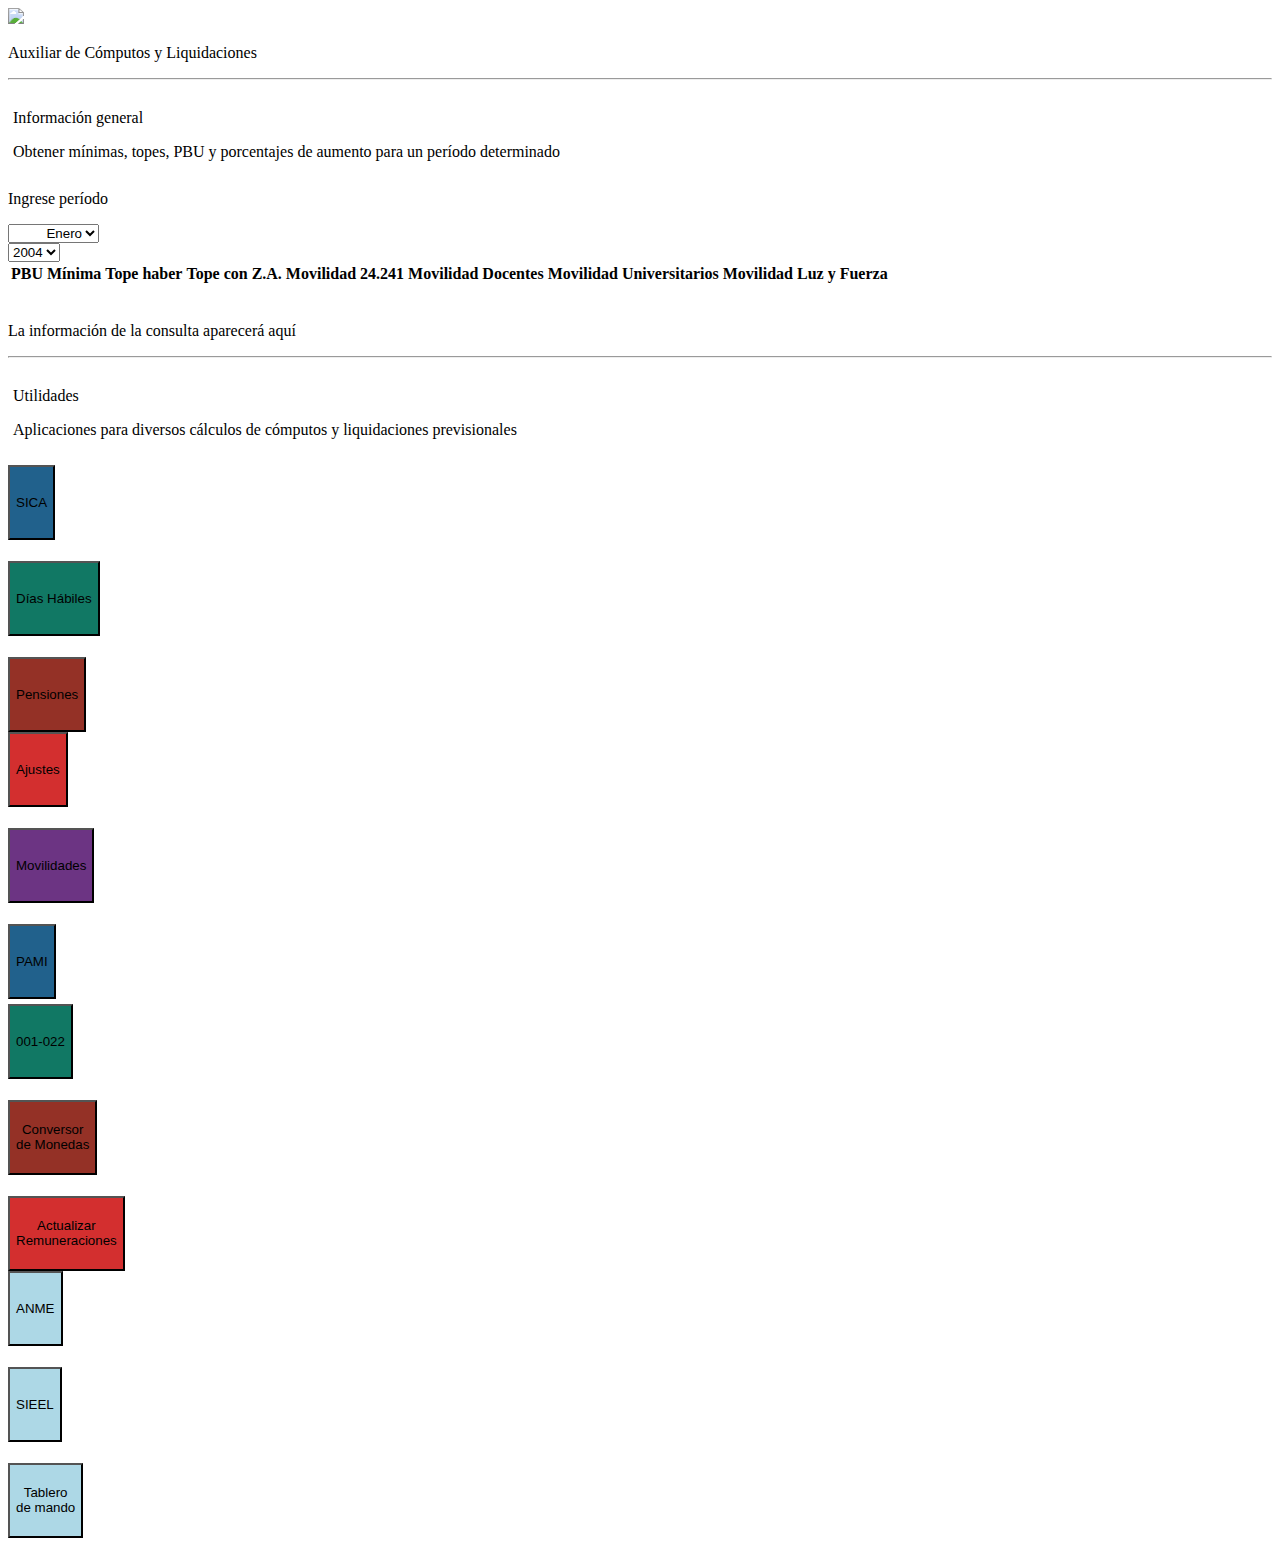
==== index.html @ 435f5616 "Rename Index.html to index.html" ====
<!DOCTYPE html>
<html lang="en">

<head>
    <meta charset="UTF-8">
    <meta name="viewport" content="width=device-width, initial-scale=1.0">
    <link href="./css/bulma.css" rel="stylesheet">
    <script src="./js/asis.js"></script>
    <title>Auxiliar de cómputos y liquidaciones</title>
</head>

<body>

  <section>
  <div class="level has-text-white has-background-link has-text-weight-semibold p-5 mb-3">
<img src="https://intranetanses.anses.gob.ar/img/logo-30anios.png">
    <p class="is-size-3 pl-4">
     Auxiliar de Cómputos y Liquidaciones
    </p>
   
  </div>
</section>

    <hr />
<div class="columns is-mobile is-centered">
	
	<div class="column is-10">
		<div class="box">
    <section id="Leyes">
        <div class="hero is-small is-primary" style="padding: 5px;">
            <p class="title">Información general</p>
	
            <p class="subtitle">Obtener mínimas, topes, PBU y porcentajes de aumento para un período determinado</p>
        </div>


<div class="columns" style="margin-top:1px">
  <div class="column is-one-fifth">
	  
		<p class="subtitle" style="margin-top: 7.5px">Ingrese período</p>
		
	</div>
  <div class="column is-one-fifth">
<div class="select is-12">

<select class="is-12" onchange="verInfoBasica(document.getElementById('mes').value,document.getElementById('año').value)" id="mes" style="text-align-last: right;">
		    <option value='01' id="mes">Enero</option>
                    <option value='02'>Febrero</option>
                    <option value='03'>Marzo</option>
                    <option value='04'>Abril</option>
                    <option value='05'>Mayo</option>
                    <option value='06'>Junio</option>
                    <option value='07'>Julio</option>
                    <option value='08'>Agosto</option>
                    <option value='09'>Septiembre</option>
                    <option value='10'>Octubre</option>
                    <option value='11'>Noviembre</option>
                    <option value='12'>Diciembre</option>


		 </select>
	</div>
</div>
  <div class="column is-one-fifth">

<div class="select">

<select class="is-12" onchange="verInfoBasica(document.getElementById('mes').value,document.getElementById('año').value)" id="año">
                    <option value='2004'>2004</option>
                    <option value='2005'>2005</option>
                    <option value='2006'>2006</option>
                    <option value='2007'>2007</option>
                    <option value='2008'>2008</option>
                    <option value='2009'>2009</option>
                    <option value='2010'>2010</option>
                    <option value='2011'>2011</option>
                    <option value='2012'>2012</option>
                    <option value='2013'>2013</option>
                    <option value='2014'>2014</option>
                    <option value='2015'>2015</option>
                    <option value='2016'>2016</option>
                    <option value='2017'>2017</option>
                    <option value='2018'>2018</option>
                    <option value='2019'>2019</option>
                    <option value='2020'>2020</option>
                    <option value='2021'>2021</option>
                    <option value='2022'>2022</option>

                </select>

	</div>

</div>

  



  </div>          
  <div class="columns is-mobile is-centered">
                        <div class="box is-8">
                            <table id="tablaSICA" class="table is-8 is-striped is-centered is-bordered">
                                
                                <tr>
                                    
                                    <th align="center">PBU</th>
                                    <th align="center" >Mínima</th>
                                    <th align="center" >Tope haber</th>
                                    <th align="center" >Tope con Z.A.</th>
				    <th align="center" >Movilidad 24.241</th>
				    <th align="center" >Movilidad Docentes</th>
				    <th align="center" >Movilidad Universitarios</th>
				    <th align="center" >Movilidad Luz y Fuerza</th>

                                </tr>
                                
                                <tr>
                                    
                                    <td align="center"><p id='pbu'></p></td>
                                    <td align="center" id="minima"><p id="minima"></p></td>
                                    <td align="center" id="tope"></td>
                                    <td align="center" id="topeZA"></td>
				    <td align="center" id="movLg"></td>
				    <td align="center" id="coefDocente"></td>
				    <td align="center" id="coefInv"></td>
				    <td align="center" id="coefLyF"></td>

                                </tr>


                                <TBody>

                                </TBody>
                             
                            </table>
<p id="nota">La información de la consulta aparecerá aquí</p>
                        </div>
                    </div>


</div> 


</div> 



</div> 
    </section>
    <hr />

<div class="columns is-mobile is-centered">
	
	<div class="column is-10">
		<div class="box">
    <section id="Leyes">
        <div class="hero is-small is-info" style="padding: 5px;">
            <p class="title">Utilidades</p>
	
            <p class="subtitle">Aplicaciones para diversos cálculos de cómputos y liquidaciones previsionales</p>
        </div>

     

<div class="columns is-mobile is-centered" style="margin-top:5px">
	
	<div class="column is-6">


<div class="columns is-centered is-mobile">
            <div class="column is-4">
               <button class="button is-link is-large is-fullwidth inputDisabled" onclick="location.href='//10.84.32.74/Compartir/Asist/SICA.html'" id="btn402" type="button" style="background-color:#21618C; height:75px" title="Calcula períodos de tiempo trabajados para determinar derecho">SICA</button>
            </div>
            <div class="column is-2">
                <button class="button is-success is-large inputDisabled" id="btnAlta" type="button" title="Alta de Cuil" disabled="" style="visibility: hidden;">Alta de
                    CUIL</button>
            </div>

            <div class="column is-4">
                <button class="button is-success is-large is-fullwidth inputDisabled" onclick="location.href='//10.84.32.74/Compartir/Asist/cuentadíash.html'" type="button" style="background-color:#117864; height:75px" title="Calcula días hábiles transcurridos entre dos fechas">Días Hábiles</button>
            </div>
<div class="column is-2">
                <button class="button is-success is-large inputDisabled" id="btnAlta" type="button" title="Alta de Cuil" disabled="" style="visibility: hidden;">Alta de
                    CUIL</button>
            </div>
            <div class="column is-4">
                <button class="button is-info is-large is-fullwidth inputDisabled" onclick="location.href='//10.84.32.74/Compartir/Asist/pensiones.html'" type="button" style="background-color:#943126; height:75px" title="Muestra porcentajes de Cómputo y Beneficio según la conformación de los copartícipes">Pensiones</button>
            </div>





      </div> 
		</div>
	
	</div> 


<!--</div>-->

<div class="columns is-mobile is-centered">
	
	<div class="column is-6">
<!--		<div class="box"> -->

<div class="columns is-centered is-mobile">
            <div class="column is-4">
                <button class="button is-info is-large is-fullwidth inputDisabled" onclick="location.href='//10.84.32.74/Compartir/Asist/Ajustes.html'" type="button" style="background-color:#D32F2F; height:75px" title="Realiza una progresión de dos valores con aumentos de LG hasta período solicitado, y la diferencia entre ambos valores.">
		Ajustes
		</button>
            </div>
            <div class="column is-2">
                <button class="button is-success is-large inputDisabled" id="btnAlta" type="button" title="Alta de Cuil" disabled="" style="visibility: hidden;">Alta de
                    CUIL</button>
            </div>
            <div class="column is-4">
                <button class="button is-danger is-large is-fullwidth inputDisabled" onclick="location.href='//10.84.32.74/Compartir/Asist/MovAsis.html'" style="background-color:#6C3483; height:75px" type="button" title="Cálculo de movilidades entre dos fechas de un importe total (no conceptos)">Movilidades</button>
            </div>

<div class="column is-2">
                <button class="button is-success is-large inputDisabled" id="btnAlta" type="button" title="Alta de Cuil" disabled="" style="visibility: hidden;">Alta de
                    CUIL</button>
            </div>
            <div class="column is-4">
                <button class="button is-success is-large is-fullwidth inputDisabled" onclick="location.href='//10.84.32.74/Compartir/Asist/pami.html'" type="button" style="background-color:#21618C; height:75px" title="Cálculo de obra social PAMI para un valor y período determinados">PAMI</button>
            </div>
        </div>
		</div>
	
	</div>


<div class="columns is-mobile is-centered" style="margin-top:5px">
	
	<div class="column is-6">


<div class="columns is-centered is-mobile">
            <div class="column is-4">
               <button class="button is-link is-large is-fullwidth inputDisabled" onclick="location.href='//10.84.32.74/Compartir/Asist/2020-2021.html'" id="btn402" type="button" title="Aplicación y distribución del concepto 001-022" style="background-color:#117864; height:75px">001-022</button>
            </div>
            <div class="column is-2">
                <button class="button is-success is-large inputDisabled" id="btnAlta" type="button" title="Alta de Cuil" disabled="" style="visibility: hidden;">Alta de
                    CUIL</button>
            </div>

            <div class="column is-4">
                <button class="button is-success is-large is-fullwidth inputDisabled" onclick="location.href='//10.84.32.74/Compartir/Asist/conversor_monedas.html'" type="button" style="background-color:#943126; height:75px" title="Calcula importes entre dos tipos de monedas">Conversor<br> de Monedas</button>
            </div>
<div class="column is-2">
                <button class="button is-success is-large inputDisabled" id="btnAlta" type="button" title="Alta de Cuil" disabled="" style="visibility: hidden;">Alta de
                    CUIL</button>
            </div>
            <div class="column is-4">
                <button class="button is-info is-large is-fullwidth inputDisabled" onclick="location.href='//10.84.32.74/Compartir/Asist/actualizar_remuneraciones.html'" type="button" style="background-color:#D32F2F; height:75px" title="Actualiza remuneraciones, según decreto 807/16">Actualizar<br> Remuneraciones</button>
            </div>





      </div> 
		</div>
	
	</div> 



<div class="columns is-mobile is-centered">
	
	<div class="column is-6">

<div class="columns is-centered is-mobile">
            <div class="column is-4">
                <button class="button is-large is-fullwidth inputDisabled" onclick="window.open('https://appintra.anses.gov.ar/aplicaciones/login.aspx?system=anmeweb')" id="btn402" type="button" title="Ir al ANME web" style="background-color:lightblue; height:75px">
		ANME
		</button>
            </div>
            <div class="column is-2">
                <button class="button is-success is-large inputDisabled" id="btnAlta" type="button" title="Alta de Cuil" disabled="" style="visibility: hidden;">Alta de
                    CUIL</button>
            </div>
            <div class="column is-4">
                <button class="button is-large is-fullwidth inputDisabled" onclick="window.open('https://appintra.anses.gov.ar/aplicaciones/login.aspx?system=sieel')" id="btn630" type="button" title="Abrir SIEEL" style="background-color:lightblue; height:75px">SIEEL</button>
            </div>

            <div class="column is-2">
                <button class="button is-success is-large inputDisabled" id="btnAlta" type="button" title="Alta de Cuil" disabled="" style="visibility: hidden;">Alta de
                    CUIL</button>
            </div>

        

 <div class="column is-4">
                <button class="button is-large is-fullwidth inputDisabled" onclick="window.open('https://appintra.anses.gov.ar/XDTableroMandoWebSite/Paginas/Home.aspx')" type="button" title="Abre el Tablero de mando" style="background-color:lightblue; height:75px">
		Tablero<br> de mando
		</button>
            </div>




	</div>










<!--


style="background-color:violet;


    <section id="402">
        <div class="col-12 header" style="padding: 5px; background-color:grey;">
            <h1>402 - Badaro puro, Cajas Transferidas y ley de Sentencias previas</h1>



        </div>

        <div class="col-12">
            <div class="col-2 row" style="padding: 5px;">
                <h4>Haber caus 12/2001</h4>
                <input id="hCausante" type="number">

            </div>

            <div class="col-2 row" style="padding: 5px">
                <h4>% de Cómputo</h4>
                <select class="col-8" id="porcBenef" style="text-align-last: right;">
                    <option value=1>100</option>
                    <option value=0.75>75</option>
                    <option value=0.70>70</option>

                </select>
            </div>
            <div class="col-2 row" style="padding: 5px">
                <h4>% del Beneficio</h4>
                <select class="col-8" id="porcBenef2" style="text-align-last: right;">
                    <option value=1>100</option>
                    <option value=0.7143>71,43</option>
                    <option value=0.5556>55,56</option>
                    <option value=0.50>50</option>
                    <option value=0.4546>45,46</option>
                    <option value=0.3848>38,48</option>
                    <option value=0.3571>35,71</option>
                    <option value=0.3335>33,35</option>
                    <option value=0.3333>33,33</option>
                    <option value=0.2944>29,44</option>
                    <option value=0.2857>28,57</option>
                    <option value=0.2778>27,78</option>
                    <option value=0.2629>26,29</option>
                    <option value=0.2570>25</option>
                    <option value=0.2384>23,84</option>
                    <option value=0.2273>22,73</option>
                    <option value=0.2272>22,22</option>
                    <option value=0.2170>21,7</option>
                    <option value=0.2000>20</option>
                    <option value=0.2070>20</option>
                    <option value=0.1974>19,24</option>
                    <option value=0.1818>18,18</option>
                    <option value=0.1678>16,68</option>
                    <option value=0.1677>16,67</option>
                    <option value=0.1578>15,38</option>
                    <option value=0.1472>14,72</option>
                    <option value=0.1479>14,29</option>
                    <option value=0.1373>13,33</option>
                    <option value=0.1315>13,15</option>
                    <option value=0.1250>12,5</option>
                    <option value=0.1172>11,92</option>
                    <option value=0.1176>11,76</option>
                    <option value=0.1111>11,11</option>
                    <option value=0.1085>10,85</option>
                    <option value=0.1053>10,53</option>
                    <option value=0.10>10</option>
                    <option value=0.952>9,52</option>
                    <option value=0.87>8,7</option>
                    <option value=0.8>8</option>

                </select>
            </div>
            <div class="col-3 row" style="padding: 5px">
                <div class="col-12 row" style="height: 5.25em">
                </div>
                <button id="badaroPuro" onclick="badaroPuro(document.getElementById('hCausante').value)">Ver resultado
                    al 08/2016</button>
            </div>
            <div class="col-2 row" style="padding: 5px;">
                <h4>Resultado al 08/2016</h4>
                <input class="info" id="res082016" type="number" readonly>

            </div>
        </div>

        <div class="col-12" style="padding: 5px;">
            <h1>Aplicar movilidad de Ley General al resultado, a una fecha determinada</h1>
            <h4 style="padding: 5px;">Seleccione el período para el cálculo</h4>
        </div>
        <div class="row col-12" style="padding: 5px;">
            <div class="col-3 row" style="padding: 5px;">
                <select class="col-6" name="mes" id="mes">
                    <option value='01'>Enero</option>
                    <option value='02'>Febrero</option>
                    <option value='03'>Marzo</option>
                    <option value='04'>Abril</option>
                    <option value='05'>Mayo</option>
                    <option value='06'>Junio</option>
                    <option value='07'>Julio</option>
                    <option value='08'>Agosto</option>
                    <option value='09'>Septiembre</option>
                    <option value='10'>Octubre</option>
                    <option value='11'>Noviembre</option>
                    <option value='12'>Diciembre</option>
                </select>
                <select name="año" class="col-6" id="año">
                    <option value='2004'>2004</option>
                    <option value='2005'>2005</option>
                    <option value='2006'>2006</option>
                    <option value='2007'>2007</option>
                    <option value='2008'>2008</option>
                    <option value='2009'>2009</option>
                    <option value='2010'>2010</option>
                    <option value='2011'>2011</option>
                    <option value='2012'>2012</option>
                    <option value='2013'>2013</option>
                    <option value='2014'>2014</option>
                    <option value='2015'>2015</option>
                    <option value='2016'>2016</option>
                    <option value='2017'>2017</option>
                    <option value='2018'>2018</option>
                    <option value='2019'>2019</option>
                    <option value='2020'>2020</option>
                    <option value='2021'>2021</option>
                    <option value='2022'>2022</option>

                </select>
            </div>
            <div class="col-4" style="padding:0px">
                <div class="col-12" style="height: 14px">
                </div>
                <button id="calcMov"
                    onclick="Calcular('08','2016',document.getElementById('mes').value,document.getElementById('año').value,document.getElementById('res082016').value)">Calcular</button>
            </div>
            <div class="col-12" style="padding: 5px;">
                <div class="col-4" style="padding: 5px;">
                    <h4 style="vertical-align: middle; margin: 5px;">Resultado</h4>
                    <input class="info" type="number" id="result" readonly>

                </div>


    </section>
    <hr>

    <section id="630">
        <div class="col-12 header" style="padding: 5px; background-color:grey">
            <h1>630 - PRPA sin remuneraciones</h1>

        </div>


        <div class="col-12">
            <div class="col-2 row" style="padding: 5px;">
                <h4>FAD (mm-aaaa)</h4>
                <select class="col-8" id="FAD" onchange="actualizarPrestación()">
                    <option value=199407>07-1994</option>
                    <option value=199408>08-1994</option>
                    <option value=199409>09-1994</option>
                    <option value=199410>10-1994</option>
                    <option value=199411>11-1994</option>
                    <option value=199412>12-1994</option>
                    <option value=199501>01-1995</option>
                    <option value=199502>02-1995</option>
                    <option value=199503>03-1995</option>
                    <option value=199504>04-1995</option>
                    <option value=199505>05-1995</option>
                    <option value=199506>06-1995</option>
                    <option value=199507>07-1995</option>
                    <option value=199508>08-1995</option>
                    <option value=199509>09-1995</option>
                    <option value=199510>10-1995</option>
                    <option value=199511>11-1995</option>
                    <option value=199512>12-1995</option>
                    <option value=199601>01-1996</option>
                    <option value=199602>02-1996</option>
                    <option value=199603>03-1996</option>
                    <option value=199604>04-1996</option>
                    <option value=199605>05-1996</option>
                    <option value=199606>06-1996</option>
                    <option value=199607>07-1996</option>
                    <option value=199608>08-1996</option>
                    <option value=199609>09-1996</option>
                    <option value=199610>10-1996</option>
                    <option value=199611>11-1996</option>
                    <option value=199612>12-1996</option>
                    <option value=199701>01-1997</option>
                    <option value=199702>02-1997</option>
                    <option value=199703>03-1997</option>
                    <option value=199704>04-1997</option>
                    <option value=199705>05-1997</option>
                    <option value=199706>06-1997</option>
                    <option value=199707>07-1997</option>
                    <option value=199708>08-1997</option>
                    <option value=199709>09-1997</option>
                    <option value=199710>10-1997</option>
                    <option value=199711>11-1997</option>
                    <option value=199712>12-1997</option>
                    <option value=199801>01-1998</option>
                    <option value=199802>02-1998</option>
                    <option value=199803>03-1998</option>
                    <option value=199804>04-1998</option>
                    <option value=199805>05-1998</option>
                    <option value=199806>06-1998</option>
                    <option value=199807>07-1998</option>
                    <option value=199808>08-1998</option>
                    <option value=199809>09-1998</option>
                    <option value=199810>10-1998</option>
                    <option value=199811>11-1998</option>
                    <option value=199812>12-1998</option>
                    <option value=199901>01-1999</option>
                    <option value=199902>02-1999</option>
                    <option value=199903>03-1999</option>
                    <option value=199904>04-1999</option>
                    <option value=199905>05-1999</option>
                    <option value=199906>06-1999</option>
                    <option value=199907>07-1999</option>
                    <option value=199908>08-1999</option>
                    <option value=199909>09-1999</option>
                    <option value=199910>10-1999</option>
                    <option value=199911>11-1999</option>
                    <option value=199912>12-1999</option>
                    <option value=200001>01-2000</option>
                    <option value=200002>02-2000</option>
                    <option value=200003>03-2000</option>
                    <option value=200004>04-2000</option>
                    <option value=200005>05-2000</option>
                    <option value=200006>06-2000</option>
                    <option value=200007>07-2000</option>
                    <option value=200008>08-2000</option>
                    <option value=200009>09-2000</option>
                    <option value=200010>10-2000</option>
                    <option value=200011>11-2000</option>
                    <option value=200012>12-2000</option>
                    <option value=200101>01-2001</option>
                    <option value=200102>02-2001</option>
                    <option value=200103>03-2001</option>
                    <option value=200104>04-2001</option>
                    <option value=200105>05-2001</option>
                    <option value=200106>06-2001</option>
                    <option value=200107>07-2001</option>
                    <option value=200108>08-2001</option>
                    <option value=200109>09-2001</option>
                    <option value=200110>10-2001</option>
                    <option value=200111>11-2001</option>
                    <option value=200112>12-2001</option>
                    <option value=200201>01-2002</option>
                    <option value=200202>02-2002</option>
                    <option value=200203>03-2002</option>
                    <option value=200204>04-2002</option>
                    <option value=200205>05-2002</option>
                    <option value=200206>06-2002</option>
                    <option value=200207>07-2002</option>
                    <option value=200208>08-2002</option>
                    <option value=200209>09-2002</option>
                    <option value=200210>10-2002</option>
                    <option value=200211>11-2002</option>
                    <option value=200212>12-2002</option>
                    <option value=200301>01-2003</option>
                    <option value=200302>02-2003</option>
                    <option value=200303>03-2003</option>
                    <option value=200304>04-2003</option>
                    <option value=200305>05-2003</option>
                    <option value=200306>06-2003</option>
                    <option value=200307>07-2003</option>
                    <option value=200308>08-2003</option>
                    <option value=200309>09-2003</option>
                    <option value=200310>10-2003</option>
                    <option value=200311>11-2003</option>
                    <option value=200312>12-2003</option>
                    <option value=200401>01-2004</option>
                    <option value=200402>02-2004</option>
                    <option value=200403>03-2004</option>
                    <option value=200404>04-2004</option>
                    <option value=200405>05-2004</option>
                    <option value=200406>06-2004</option>
                    <option value=200407>07-2004</option>
                    <option value=200408>08-2004</option>
                    <option value=200409>09-2004</option>
                    <option value=200410>10-2004</option>
                    <option value=200411>11-2004</option>
                    <option value=200412>12-2004</option>
                    <option value=200501>01-2005</option>
                    <option value=200502>02-2005</option>
                    <option value=200503>03-2005</option>
                    <option value=200504>04-2005</option>
                    <option value=200505>05-2005</option>
                    <option value=200506>06-2005</option>
                    <option value=200507>07-2005</option>
                    <option value=200508>08-2005</option>
                    <option value=200509>09-2005</option>
                    <option value=200510>10-2005</option>
                    <option value=200511>11-2005</option>
                    <option value=200512>12-2005</option>
                    <option value=200601>01-2006</option>
                    <option value=200602>02-2006</option>
                    <option value=200603>03-2006</option>
                    <option value=200604>04-2006</option>
                    <option value=200605>05-2006</option>
                    <option value=200606>06-2006</option>
                    <option value=200607>07-2006</option>
                    <option value=200608>08-2006</option>
                    <option value=200609>09-2006</option>
                    <option value=200610>10-2006</option>
                    <option value=200611>11-2006</option>
                    <option value=200612>12-2006</option>
                    <option value=200701>01-2007</option>
                    <option value=200702>02-2007</option>
                    <option value=200703>03-2007</option>
                    <option value=200704>04-2007</option>
                    <option value=200705>05-2007</option>
                    <option value=200706>06-2007</option>
                    <option value=200707>07-2007</option>
                    <option value=200708>08-2007</option>
                    <option value=200709>09-2007</option>
                    <option value=200710>10-2007</option>
                    <option value=200711>11-2007</option>
                    <option value=200712>12-2007</option>
                    <option value=200801>01-2008</option>
                    <option value=200802>02-2008</option>
                    <option value=200803>03-2008</option>
                    <option value=200804>04-2008</option>
                    <option value=200805>05-2008</option>
                    <option value=200806>06-2008</option>
                    <option value=200807>07-2008</option>
                    <option value=200808>08-2008</option>
                    <option value=200809>09-2008</option>
                    <option value=200810>10-2008</option>
                    <option value=200811>11-2008</option>
                    <option value=200812>12-2008</option>
                    <option value=200901>01-2009</option>
                    <option value=200902>02-2009</option>
                    <option value=200903>03-2009</option>
                    <option value=200904>04-2009</option>
                    <option value=200905>05-2009</option>
                    <option value=200906>06-2009</option>
                    <option value=200907>07-2009</option>
                    <option value=200908>08-2009</option>
                    <option value=200909>09-2009</option>
                    <option value=200910>10-2009</option>
                    <option value=200911>11-2009</option>
                    <option value=200912>12-2009</option>
                    <option value=201001>01-2010</option>
                    <option value=201002>02-2010</option>
                    <option value=201003>03-2010</option>
                    <option value=201004>04-2010</option>
                    <option value=201005>05-2010</option>
                    <option value=201006>06-2010</option>
                    <option value=201007>07-2010</option>
                    <option value=201008>08-2010</option>
                    <option value=201009>09-2010</option>
                    <option value=201010>10-2010</option>
                    <option value=201011>11-2010</option>
                    <option value=201012>12-2010</option>
                    <option value=201101>01-2011</option>
                    <option value=201102>02-2011</option>
                    <option value=201103>03-2011</option>
                    <option value=201104>04-2011</option>
                    <option value=201105>05-2011</option>
                    <option value=201106>06-2011</option>
                    <option value=201107>07-2011</option>
                    <option value=201108>08-2011</option>
                    <option value=201109>09-2011</option>
                    <option value=201110>10-2011</option>
                    <option value=201111>11-2011</option>
                    <option value=201112>12-2011</option>
                    <option value=201201>01-2012</option>
                    <option value=201202>02-2012</option>
                    <option value=201203>03-2012</option>
                    <option value=201204>04-2012</option>
                    <option value=201205>05-2012</option>
                    <option value=201206>06-2012</option>
                    <option value=201207>07-2012</option>
                    <option value=201208>08-2012</option>
                    <option value=201209>09-2012</option>
                    <option value=201210>10-2012</option>
                    <option value=201211>11-2012</option>
                    <option value=201212>12-2012</option>
                    <option value=201301>01-2013</option>
                    <option value=201302>02-2013</option>
                    <option value=201303>03-2013</option>
                    <option value=201304>04-2013</option>
                    <option value=201305>05-2013</option>
                    <option value=201306>06-2013</option>
                    <option value=201307>07-2013</option>
                    <option value=201308>08-2013</option>
                    <option value=201309>09-2013</option>
                    <option value=201310>10-2013</option>
                    <option value=201311>11-2013</option>
                    <option value=201312>12-2013</option>
                    <option value=201401>01-2014</option>
                    <option value=201402>02-2014</option>
                    <option value=201403>03-2014</option>
                    <option value=201404>04-2014</option>
                    <option value=201405>05-2014</option>
                    <option value=201406>06-2014</option>
                    <option value=201407>07-2014</option>
                    <option value=201408>08-2014</option>
                    <option value=201409>09-2014</option>
                    <option value=201410>10-2014</option>
                    <option value=201411>11-2014</option>
                    <option value=201412>12-2014</option>
                    <option value=201501>01-2015</option>
                    <option value=201502>02-2015</option>
                    <option value=201503>03-2015</option>
                    <option value=201504>04-2015</option>
                    <option value=201505>05-2015</option>
                    <option value=201506>06-2015</option>
                    <option value=201507>07-2015</option>
                    <option value=201508>08-2015</option>
                    <option value=201509>09-2015</option>
                    <option value=201510>10-2015</option>
                    <option value=201511>11-2015</option>
                    <option value=201512>12-2015</option>
                    <option value=201601>01-2016</option>
                    <option value=201602>02-2016</option>
                    <option value=201603>03-2016</option>
                    <option value=201604>04-2016</option>
                    <option value=201605>05-2016</option>
                    <option value=201606>06-2016</option>
                    <option value=201607>07-2016</option>
                    <option value=201608>08-2016</option>
                </select>

            </div>

            <div class="col-2 row" style="padding: 5px">
                <h4>% de Cómputo</h4>
                <select class="col-8" id="porcBenef3" style="text-align-last: right;">
                    <option value=1>100</option>
                    <option value=0.90>90</option>
                    <option value=0.70>70</option>

                </select>
            </div>
            <div class="col-2 row" style="padding: 5px">
                <h4>% del Beneficio</h4>
                <select class="col-8" id="porcBenef4" style="text-align-last: right;">
                    <option value=1>100</option>
                    <option value=0.7143>71,43</option>
                    <option value=0.5556>55,56</option>
                    <option value=0.50>50</option>
                    <option value=0.4546>45,46</option>
                    <option value=0.3848>38,48</option>
                    <option value=0.3571>35,71</option>
                    <option value=0.3335>33,35</option>
                    <option value=0.3333>33,33</option>
                    <option value=0.2944>29,44</option>
                    <option value=0.2857>28,57</option>
                    <option value=0.2778>27,78</option>
                    <option value=0.2629>26,29</option>
                    <option value=0.2570>25</option>
                    <option value=0.2384>23,84</option>
                    <option value=0.2273>22,73</option>
                    <option value=0.2272>22,22</option>
                    <option value=0.2170>21,7</option>
                    <option value=0.2000>20</option>
                    <option value=0.2070>20</option>
                    <option value=0.1974>19,24</option>
                    <option value=0.1818>18,18</option>
                    <option value=0.1678>16,68</option>
                    <option value=0.1677>16,67</option>
                    <option value=0.1578>15,38</option>
                    <option value=0.1472>14,72</option>
                    <option value=0.1479>14,29</option>
                    <option value=0.1373>13,33</option>
                    <option value=0.1315>13,15</option>
                    <option value=0.1250>12,5</option>
                    <option value=0.1172>11,92</option>
                    <option value=0.1176>11,76</option>
                    <option value=0.1111>11,11</option>
                    <option value=0.1085>10,85</option>
                    <option value=0.1053>10,53</option>
                    <option value=0.10>10</option>
                    <option value=0.952>9,52</option>
                    <option value=0.87>8,7</option>
                    <option value=0.8>8</option>

                </select>
            </div>
            <div class="col-2 row" style="padding: 5px">
                <h4>Prestación</h4>
                <select class="col-12" id="prestación" style="text-align-last: right;"
                    onchange="actualizarPrestación()">
                    <option value="Jubi">Jubilación/Pensión</option>
                    <option value="RTI">RTI</option>
                </select>
            </div>

            <div class="col-12" style="padding: 5px;">


                <hr>
                <div class="col-1 row" style="padding: 5px;">
                    <div class="col-12">
                        <h4>PBU</H4>
                        <input id="pbu" type="number">
                        <h4>PC</H4>
                        <input id="pc" type="number">
                        <h4>PAP</H4>
                        <input id="pap" type="number">
                    </div>
                </div>
                <div class="col-1 row" style="padding: 5px;">
                    <div class="col-12">
                        <h4>Coeficiente</H4>
                        <input class="info" id="coef" type="text" readonly>
                        <button id="nvaPCPAP" style="margin-top:30px;" onclick="nvoHaberFad()">Aplicar</button>
                    </div>
                </div>

                <div class="col-1 row" style="padding: 5px;">
                    <div class="col-12">
                        <h4>Nueva PBU</H4>
                        <input class="info" id="npbu" type="number" readonly>
                        <h4>Nueva PC</H4>
                        <input class="info" id="npc" type="number" readonly>
                        <h4>Nueva PAP</H4>
                        <input class="info" id="npap" type="number" readonly>
			
                    </div>
                </div>

                <div class="col-1 row" style="padding: 5px;">
                    <div class="col-12">
                        <h4>Nuevo Haber FAD</H4>
                        <input class="info" id="nHFad" type="number" readonly>

                    </div>
                </div>

                <div class="col-1 row" style="padding: 5px;">
                </div>
            </div>

            <hr>
            <div class="col-12" style="padding: 5px;">
<input type="checkbox" id="cbox1" value="Convertir" style="height:15px; width:15px">Convertir PAP de 0,85 a 1,5%</input>
                <hr>
                <div class="col-1 row" style="padding: 5px;">
                    <div class="col-12">
                        <h4>Nvo Haber 08/2016</H4>
                        <input class="info" id="r082016" type="number" readonly>

                    </div>

                    <div class="col-12">
                        <h4>Percibido 8/2016</H4>
                        <input id="perc082016" type="number">
                    </div>
                </div>
                <div class="col-3 row" style="padding: 5px;">
                    <div class="col-12">
                        <h4>Resultado a otra fecha</H4>
                        <select class="col-6" name="mes" id="Omes">
                            <option value='01'>Enero</option>
                            <option value='02'>Febrero</option>
                            <option value='03'>Marzo</option>
                            <option value='04'>Abril</option>
                            <option value='05'>Mayo</option>
                            <option value='06'>Junio</option>
                            <option value='07'>Julio</option>
                            <option value='08'>Agosto</option>
                            <option value='09'>Septiembre</option>
                            <option value='10'>Octubre</option>
                            <option value='11'>Noviembre</option>
                            <option value='12'>Diciembre</option>
                        </select>
                        <select name="año" class="col-6" id="Oaño">
                            <option value='2004'>2004</option>
                            <option value='2005'>2005</option>
                            <option value='2006'>2006</option>
                            <option value='2007'>2007</option>
                            <option value='2008'>2008</option>
                            <option value='2009'>2009</option>
                            <option value='2010'>2010</option>
                            <option value='2011'>2011</option>
                            <option value='2012'>2012</option>
                            <option value='2013'>2013</option>
                            <option value='2014'>2014</option>
                            <option value='2015'>2015</option>
                            <option value='2016'>2016</option>
                            <option value='2017'>2017</option>
                            <option value='2018'>2018</option>
                            <option value='2019'>2019</option>
                            <option value='2020'>2020</option>
                            <option value='2021'>2021</option>
                            <option value='2022'>2022</option>

                        </select>

                    </div>
                    <BUTton style="margin-left: 15px;" onclick="final630()">Calcular</BUTton>
			<div class="col-12">
			<Button onclick="liquidarTablaRH('08','2016', document.getElementById('Omes').value, document.getElementById('Oaño').value, document.getElementById('perc082016').value, document.getElementById('r082016').value)">Ver liquidación</Button>
			</div>
			<div class="col-12">
			<button onclick="document.location.reload()" class="btnBorrar">Borrar</button>
			</div>

                </div>
                <div class="col-1 row" style="padding: 5px;">
                    <div class="col-12">
                        <h4>Haber Recompuesto</command></H4>
                        <input class="info" id="rRH" type="number" readonly>

                    </div>

                    <div class="col-12">
                        <h4>Percibido sin RH</H4>
                        <input class="info" id="rSRH" type="number">
                    </div>
                </div>

            </div>
            </section>
<hr>
            <section id="tablaLiq">

            </section>
<!__--------------------------------------sección badaro __>
    <section id="badaro">
        <div class="col-12 header" style="padding: 5px; background-color:grey;">
            <h1>Sólo Badaro (proporcional o puro) + aumentos LG</h1>

        </div>
        <div class="col-12">
            <div class="col-2 row" style="padding: 5px;">
		<div class="col-12">
                        <h4>Importe</h4>
                        <input class="col-12" id="impB"></input>
		</div>
		</div>
		<div class="col-2 row" style="padding: 5px;">
		<div class="col-12">
                <h4>Fecha haber</h4>
                <select class="col-12" id="FADB">
                    <option value=199407>07-1994</option>
                    <option value=199408>08-1994</option>
                    <option value=199409>09-1994</option>
                    <option value=199410>10-1994</option>
                    <option value=199411>11-1994</option>
                    <option value=199412>12-1994</option>
                    <option value=199501>01-1995</option>
                    <option value=199502>02-1995</option>
                    <option value=199503>03-1995</option>
                    <option value=199504>04-1995</option>
                    <option value=199505>05-1995</option>
                    <option value=199506>06-1995</option>
                    <option value=199507>07-1995</option>
                    <option value=199508>08-1995</option>
                    <option value=199509>09-1995</option>
                    <option value=199510>10-1995</option>
                    <option value=199511>11-1995</option>
                    <option value=199512>12-1995</option>
                    <option value=199601>01-1996</option>
                    <option value=199602>02-1996</option>
                    <option value=199603>03-1996</option>
                    <option value=199604>04-1996</option>
                    <option value=199605>05-1996</option>
                    <option value=199606>06-1996</option>
                    <option value=199607>07-1996</option>
                    <option value=199608>08-1996</option>
                    <option value=199609>09-1996</option>
                    <option value=199610>10-1996</option>
                    <option value=199611>11-1996</option>
                    <option value=199612>12-1996</option>
                    <option value=199701>01-1997</option>
                    <option value=199702>02-1997</option>
                    <option value=199703>03-1997</option>
                    <option value=199704>04-1997</option>
                    <option value=199705>05-1997</option>
                    <option value=199706>06-1997</option>
                    <option value=199707>07-1997</option>
                    <option value=199708>08-1997</option>
                    <option value=199709>09-1997</option>
                    <option value=199710>10-1997</option>
                    <option value=199711>11-1997</option>
                    <option value=199712>12-1997</option>
                    <option value=199801>01-1998</option>
                    <option value=199802>02-1998</option>
                    <option value=199803>03-1998</option>
                    <option value=199804>04-1998</option>
                    <option value=199805>05-1998</option>
                    <option value=199806>06-1998</option>
                    <option value=199807>07-1998</option>
                    <option value=199808>08-1998</option>
                    <option value=199809>09-1998</option>
                    <option value=199810>10-1998</option>
                    <option value=199811>11-1998</option>
                    <option value=199812>12-1998</option>
                    <option value=199901>01-1999</option>
                    <option value=199902>02-1999</option>
                    <option value=199903>03-1999</option>
                    <option value=199904>04-1999</option>
                    <option value=199905>05-1999</option>
                    <option value=199906>06-1999</option>
                    <option value=199907>07-1999</option>
                    <option value=199908>08-1999</option>
                    <option value=199909>09-1999</option>
                    <option value=199910>10-1999</option>
                    <option value=199911>11-1999</option>
                    <option value=199912>12-1999</option>
                    <option value=200001>01-2000</option>
                    <option value=200002>02-2000</option>
                    <option value=200003>03-2000</option>
                    <option value=200004>04-2000</option>
                    <option value=200005>05-2000</option>
                    <option value=200006>06-2000</option>
                    <option value=200007>07-2000</option>
                    <option value=200008>08-2000</option>
                    <option value=200009>09-2000</option>
                    <option value=200010>10-2000</option>
                    <option value=200011>11-2000</option>
                    <option value=200012>12-2000</option>
                    <option value=200101>01-2001</option>
                    <option value=200102>02-2001</option>
                    <option value=200103>03-2001</option>
                    <option value=200104>04-2001</option>
                    <option value=200105>05-2001</option>
                    <option value=200106>06-2001</option>
                    <option value=200107>07-2001</option>
                    <option value=200108>08-2001</option>
                    <option value=200109>09-2001</option>
                    <option value=200110>10-2001</option>
                    <option value=200111>11-2001</option>
                    <option value=200112>12-2001</option>
                    <option value=200201>01-2002</option>
                    <option value=200202>02-2002</option>
                    <option value=200203>03-2002</option>
                    <option value=200204>04-2002</option>
                    <option value=200205>05-2002</option>
                    <option value=200206>06-2002</option>
                    <option value=200207>07-2002</option>
                    <option value=200208>08-2002</option>
                    <option value=200209>09-2002</option>
                    <option value=200210>10-2002</option>
                    <option value=200211>11-2002</option>
                    <option value=200212>12-2002</option>
                    <option value=200301>01-2003</option>
                    <option value=200302>02-2003</option>
                    <option value=200303>03-2003</option>
                    <option value=200304>04-2003</option>
                    <option value=200305>05-2003</option>
                    <option value=200306>06-2003</option>
                    <option value=200307>07-2003</option>
                    <option value=200308>08-2003</option>
                    <option value=200309>09-2003</option>
                    <option value=200310>10-2003</option>
                    <option value=200311>11-2003</option>
                    <option value=200312>12-2003</option>
                    <option value=200401>01-2004</option>
                    <option value=200402>02-2004</option>
                    <option value=200403>03-2004</option>
                    <option value=200404>04-2004</option>
                    <option value=200405>05-2004</option>
                    <option value=200406>06-2004</option>
                    <option value=200407>07-2004</option>
                    <option value=200408>08-2004</option>
                    <option value=200409>09-2004</option>
                    <option value=200410>10-2004</option>
                    <option value=200411>11-2004</option>
                    <option value=200412>12-2004</option>
                    <option value=200501>01-2005</option>
                    <option value=200502>02-2005</option>
                    <option value=200503>03-2005</option>
                    <option value=200504>04-2005</option>
                    <option value=200505>05-2005</option>
                    <option value=200506>06-2005</option>
                    <option value=200507>07-2005</option>
                    <option value=200508>08-2005</option>
                    <option value=200509>09-2005</option>
                    <option value=200510>10-2005</option>
                    <option value=200511>11-2005</option>
                    <option value=200512>12-2005</option>
                    <option value=200601>01-2006</option>
                    <option value=200602>02-2006</option>
                    <option value=200603>03-2006</option>
                    <option value=200604>04-2006</option>
                    <option value=200605>05-2006</option>
                    <option value=200606>06-2006</option>
                    <option value=200607>07-2006</option>
                    <option value=200608>08-2006</option>
                    <option value=200609>09-2006</option>
                    <option value=200610>10-2006</option>
                    <option value=200611>11-2006</option>
                    <option value=200612>12-2006</option>
                    <option value=200701>01-2007</option>
                    <option value=200702>02-2007</option>
                    <option value=200703>03-2007</option>
                    <option value=200704>04-2007</option>
                    <option value=200705>05-2007</option>
                    <option value=200706>06-2007</option>
                    <option value=200707>07-2007</option>
                    <option value=200708>08-2007</option>
                    <option value=200709>09-2007</option>
                    <option value=200710>10-2007</option>
                    <option value=200711>11-2007</option>
                    <option value=200712>12-2007</option>
                    <option value=200801>01-2008</option>
                    <option value=200802>02-2008</option>
                    <option value=200803>03-2008</option>
                    <option value=200804>04-2008</option>
                    <option value=200805>05-2008</option>
                    <option value=200806>06-2008</option>
                    <option value=200807>07-2008</option>
                    <option value=200808>08-2008</option>
                    <option value=200809>09-2008</option>
                    <option value=200810>10-2008</option>
                    <option value=200811>11-2008</option>
                    <option value=200812>12-2008</option>
                    <option value=200901>01-2009</option>
                    <option value=200902>02-2009</option>
                    <option value=200903>03-2009</option>
                    <option value=200904>04-2009</option>
                    <option value=200905>05-2009</option>
                    <option value=200906>06-2009</option>
                    <option value=200907>07-2009</option>
                    <option value=200908>08-2009</option>
                    <option value=200909>09-2009</option>
                    <option value=200910>10-2009</option>
                    <option value=200911>11-2009</option>
                    <option value=200912>12-2009</option>
                    <option value=201001>01-2010</option>
                    <option value=201002>02-2010</option>
                    <option value=201003>03-2010</option>
                    <option value=201004>04-2010</option>
                    <option value=201005>05-2010</option>
                    <option value=201006>06-2010</option>
                    <option value=201007>07-2010</option>
                    <option value=201008>08-2010</option>
                    <option value=201009>09-2010</option>
                    <option value=201010>10-2010</option>
                    <option value=201011>11-2010</option>
                    <option value=201012>12-2010</option>
                    <option value=201101>01-2011</option>
                    <option value=201102>02-2011</option>
                    <option value=201103>03-2011</option>
                    <option value=201104>04-2011</option>
                    <option value=201105>05-2011</option>
                    <option value=201106>06-2011</option>
                    <option value=201107>07-2011</option>
                    <option value=201108>08-2011</option>
                    <option value=201109>09-2011</option>
                    <option value=201110>10-2011</option>
                    <option value=201111>11-2011</option>
                    <option value=201112>12-2011</option>
                    <option value=201201>01-2012</option>
                    <option value=201202>02-2012</option>
                    <option value=201203>03-2012</option>
                    <option value=201204>04-2012</option>
                    <option value=201205>05-2012</option>
                    <option value=201206>06-2012</option>
                    <option value=201207>07-2012</option>
                    <option value=201208>08-2012</option>
                    <option value=201209>09-2012</option>
                    <option value=201210>10-2012</option>
                    <option value=201211>11-2012</option>
                    <option value=201212>12-2012</option>
                    <option value=201301>01-2013</option>
                    <option value=201302>02-2013</option>
                    <option value=201303>03-2013</option>
                    <option value=201304>04-2013</option>
                    <option value=201305>05-2013</option>
                    <option value=201306>06-2013</option>
                    <option value=201307>07-2013</option>
                    <option value=201308>08-2013</option>
                    <option value=201309>09-2013</option>
                    <option value=201310>10-2013</option>
                    <option value=201311>11-2013</option>
                    <option value=201312>12-2013</option>
                    <option value=201401>01-2014</option>
                    <option value=201402>02-2014</option>
                    <option value=201403>03-2014</option>
                    <option value=201404>04-2014</option>
                    <option value=201405>05-2014</option>
                    <option value=201406>06-2014</option>
                    <option value=201407>07-2014</option>
                    <option value=201408>08-2014</option>
                    <option value=201409>09-2014</option>
                    <option value=201410>10-2014</option>
                    <option value=201411>11-2014</option>
                    <option value=201412>12-2014</option>
                    <option value=201501>01-2015</option>
                    <option value=201502>02-2015</option>
                    <option value=201503>03-2015</option>
                    <option value=201504>04-2015</option>
                    <option value=201505>05-2015</option>
                    <option value=201506>06-2015</option>
                    <option value=201507>07-2015</option>
                    <option value=201508>08-2015</option>
                    <option value=201509>09-2015</option>
                    <option value=201510>10-2015</option>
                    <option value=201511>11-2015</option>
                    <option value=201512>12-2015</option>
                    <option value=201601>01-2016</option>
                    <option value=201602>02-2016</option>
                    <option value=201603>03-2016</option>
                    <option value=201604>04-2016</option>
                    <option value=201605>05-2016</option>
                    <option value=201606>06-2016</option>
                    <option value=201607>07-2016</option>
                    <option value=201608>08-2016</option>
                </select>

            </div>
            </div>

<div class="col-3 row" style="padding: 5px;">
                    <div class="col-12">
                        <h4>Fecha destino</h4>
                        <select class="col-6" name="mesB" id="mesB">
                            <option value="01">Enero</option>
                            <option value="02">Febrero</option>
                            <option value="03">Marzo</option>
                            <option value="04">Abril</option>
                            <option value="05">Mayo</option>
                            <option value="06">Junio</option>
                            <option value="07">Julio</option>
                            <option value="08">Agosto</option>
                            <option value="09">Septiembre</option>
                            <option value="10">Octubre</option>
                            <option value="11">Noviembre</option>
                            <option value="12">Diciembre</option>
                        </select>
                        <select name="año" class="col-6" id="añoB">
                            <option value="2004">2004</option>
                            <option value="2005">2005</option>
                            <option value="2006">2006</option>
                            <option value="2007">2007</option>
                            <option value="2008">2008</option>
                            <option value="2009">2009</option>
                            <option value="2010">2010</option>
                            <option value="2011">2011</option>
                            <option value="2012">2012</option>
                            <option value="2013">2013</option>
                            <option value="2014">2014</option>
                            <option value="2015">2015</option>
                            <option value="2016">2016</option>
                            <option value="2017">2017</option>
                            <option value="2018">2018</option>
                            <option value="2019">2019</option>
                            <option value="2020">2020</option>
                            <option value="2021">2021</option>
                            <option value="2022">2022</option>

                        </select>

        	            </div>
			<div class="col-12">
			<button onclick="soloBadaro()">Calcular</>
        	            </div>
        	            </div>

           <div class="col-2 row" style="padding: 5px;">
		<div class="col-12">
                        <h4>Resultado</h4>
                        <input class="col-12 info" id="resB" readonly></input>
		</div>
		</div>
		</div>


</body>
-->
</html>
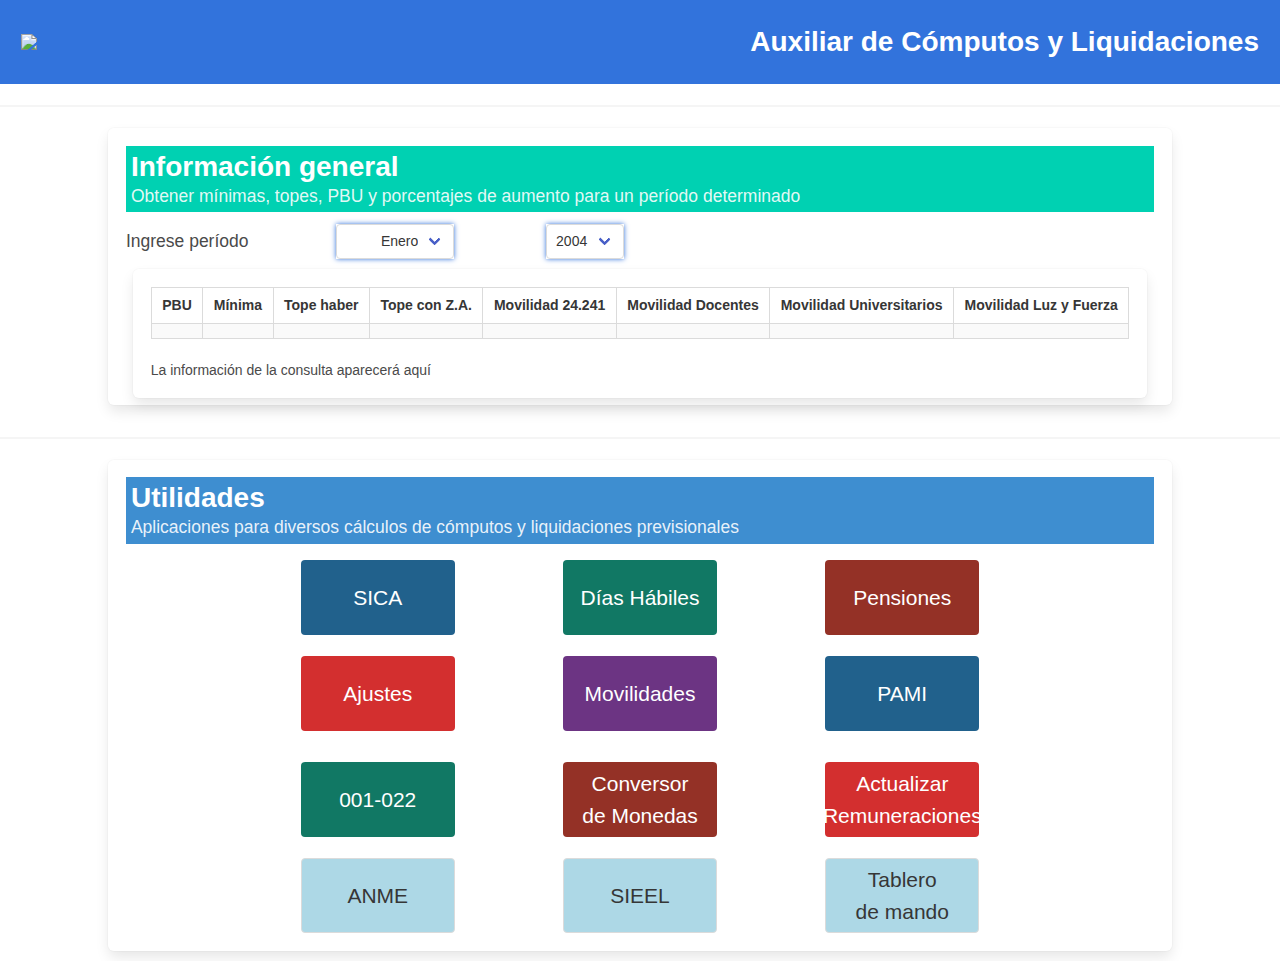
==== commit 417fcba6: "Update index.html" ====
--- a/index.html
+++ b/index.html
@@ -4,8 +4,8 @@
 <head>
     <meta charset="UTF-8">
     <meta name="viewport" content="width=device-width, initial-scale=1.0">
-    <link href="./css/bulma.css" rel="stylesheet">
-    <script src="./js/asis.js"></script>
+    <link href="bulma.css" rel="stylesheet">
+    <script src="asis.js"></script>
     <title>Auxiliar de cómputos y liquidaciones</title>
 </head>
 
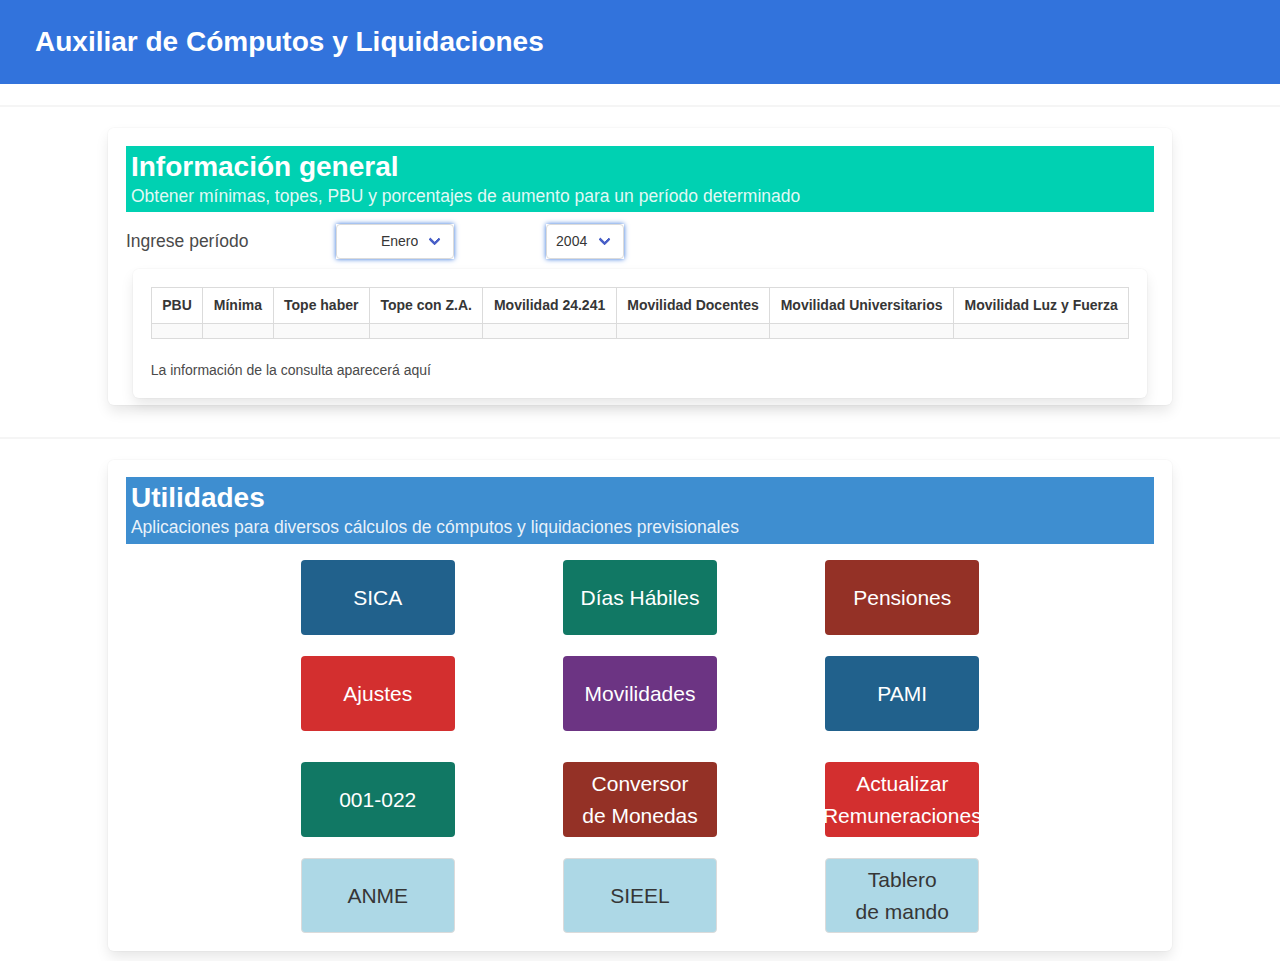
==== commit ea189fec: "Update index.html" ====
--- a/index.html
+++ b/index.html
@@ -13,7 +13,7 @@
 
   <section>
   <div class="level has-text-white has-background-link has-text-weight-semibold p-5 mb-3">
-<img src="https://intranetanses.anses.gob.ar/img/logo-30anios.png">
+
     <p class="is-size-3 pl-4">
      Auxiliar de Cómputos y Liquidaciones
     </p>
@@ -98,7 +98,7 @@
 
   </div>          
   <div class="columns is-mobile is-centered">
-                        <div class="box is-8">
+                        <div class="box is-8 is-mobile">
                             <table id="tablaSICA" class="table is-8 is-striped is-centered is-bordered">
                                 
                                 <tr>
@@ -169,7 +169,7 @@
 
 <div class="columns is-centered is-mobile">
             <div class="column is-4">
-               <button class="button is-link is-large is-fullwidth inputDisabled" onclick="location.href='//10.84.32.74/Compartir/Asist/SICA.html'" id="btn402" type="button" style="background-color:#21618C; height:75px" title="Calcula períodos de tiempo trabajados para determinar derecho">SICA</button>
+               <button class="button is-link is-large is-fullwidth inputDisabled" onclick="location.href='..SICA.html'" id="btn402" type="button" style="background-color:#21618C; height:75px" title="Calcula períodos de tiempo trabajados para determinar derecho">SICA</button>
             </div>
             <div class="column is-2">
                 <button class="button is-success is-large inputDisabled" id="btnAlta" type="button" title="Alta de Cuil" disabled="" style="visibility: hidden;">Alta de
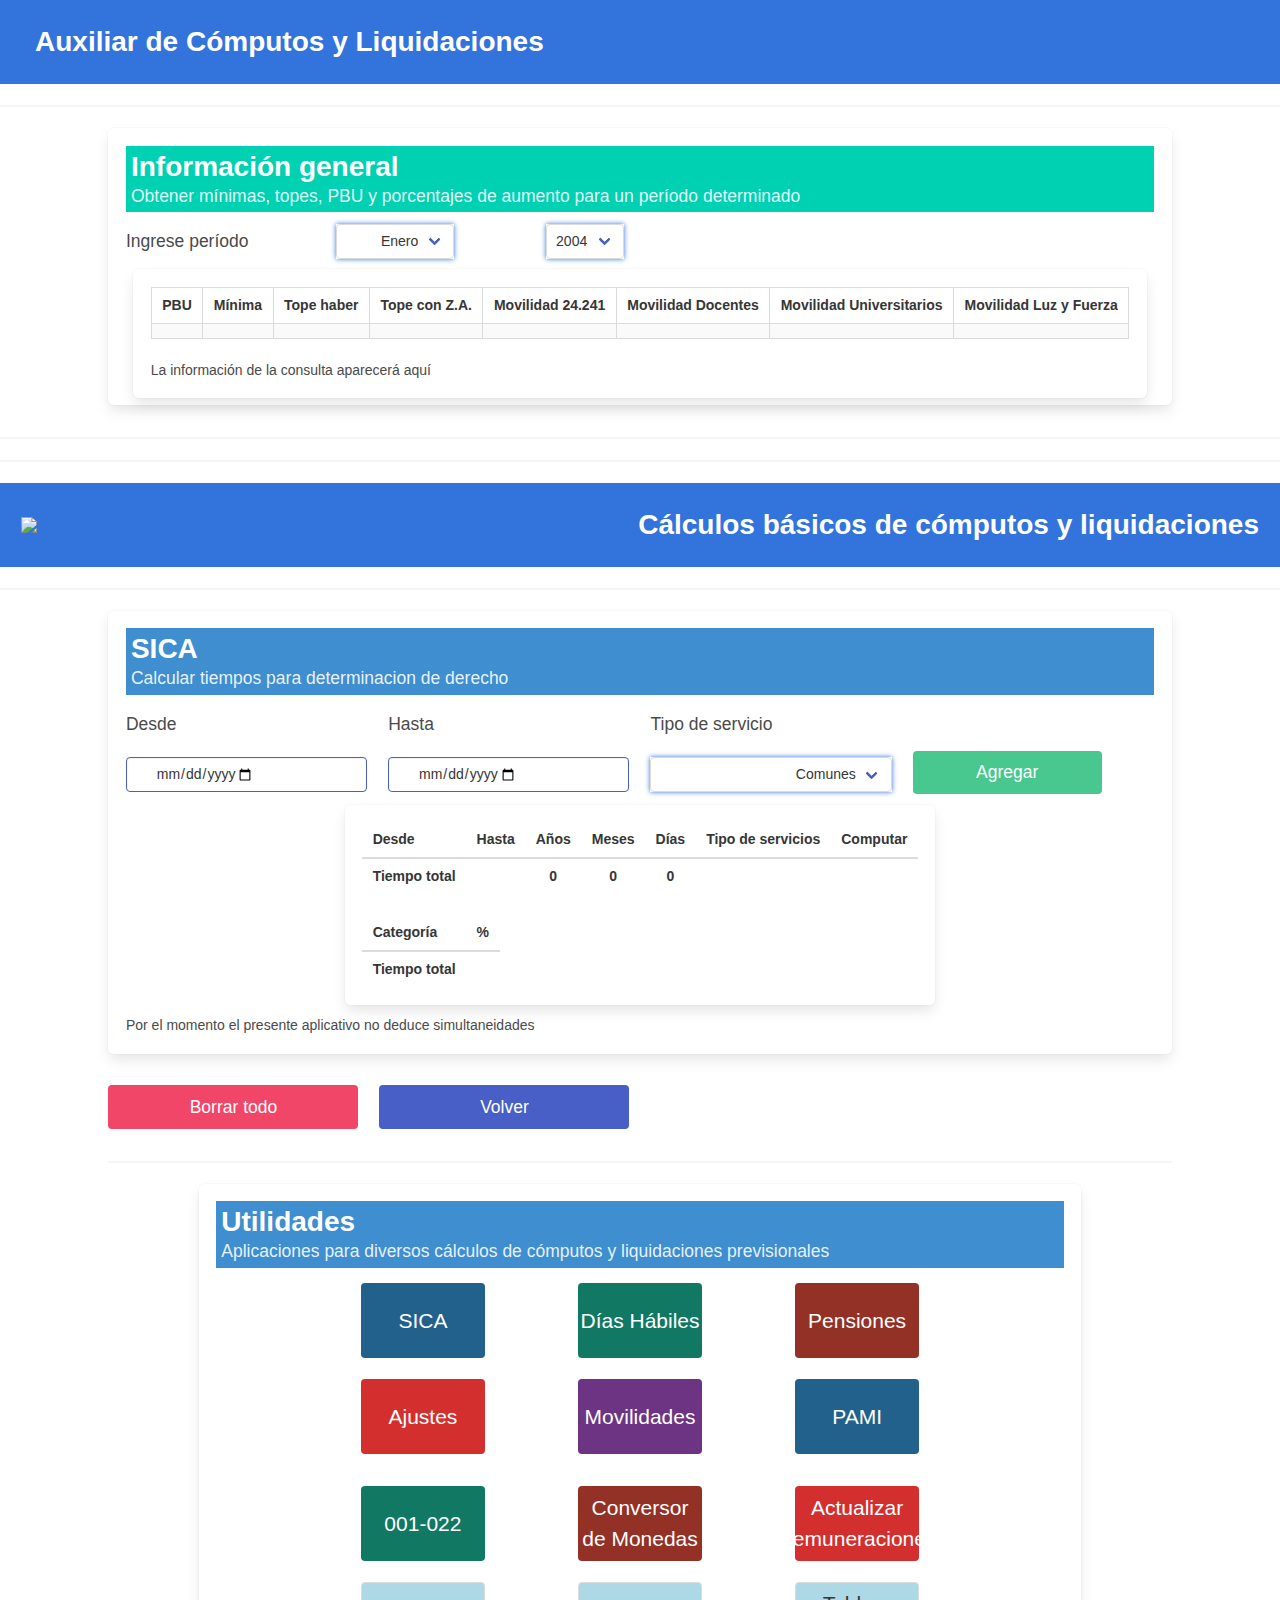
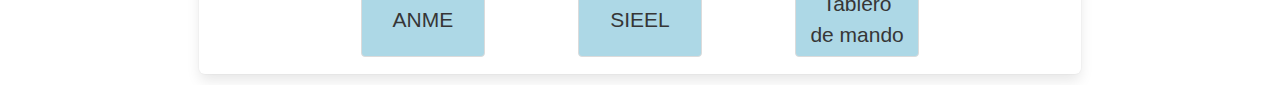
==== commit 5f32b085: "Update index.html" ====
--- a/index.html
+++ b/index.html
@@ -148,7 +148,207 @@
 </div> 
     </section>
     <hr />
-
+<hr>
+<!DOCTYPE html>
+<html lang="en">
+
+<head>
+    <meta charset="UTF-8">
+    <meta name="viewport" content="width=device-width, initial-scale=1.0">
+    <link href="./css/bulma.css" rel="stylesheet">
+    <script src="./js/asis.js"></script>
+    <title>Simulador de SICA</title>
+</head>
+
+<body>
+
+
+    <section>
+        <div class="level has-text-white has-background-link has-text-weight-semibold p-5 mb-3">
+            <img src="https://intranetanses.anses.gob.ar/img/logo-30anios.png">
+            <p class="is-size-3 pl-4">
+                Cálculos básicos de cómputos y liquidaciones
+            </p>
+
+        </div>
+    </section>
+
+    <hr />
+    <div class="columns is-mobile is-centered">
+
+        <div class="column is-10">
+            <div class="box">
+                <section id="Leyes">
+                    <div class="hero is-small is-info" style="padding: 5px;">
+                        <p class="title">SICA</p>
+
+                        <p class="subtitle">Calcular tiempos para determinacion de derecho</p>
+                    </div>
+
+
+                    <div class="columns" style="margin-top:1px">
+                        <div class="column is-one-quarter">
+
+                            <p class="subtitle" style="margin-top: 7.5px">Desde</p>
+                            <input id="dde" type="date" class="input is-link" style="text-align:right">
+
+
+                        </div>
+                        <div class="column is-one-quarter">
+
+                            <p class="subtitle" style="margin-top: 7.5px">Hasta</p>
+                            <input id="hta" type="date" class="input is-link" style="text-align:right">
+                        </div>
+
+			 <div class="column is-one-quarter">
+
+                            <p class="subtitle" style="margin-top: 7.5px">Tipo de servicio</p>
+                            <div class="select is-fullwidth">
+
+			<select class="is-12" onchange="" id="tipo" style="text-align-last: right;">
+		    <option value='Comunes'>Comunes</option>
+                    <option value='Docente'>Docente</option>
+                    <option value='Investigador'>Investigador</option>
+                    <option value='Calorías'>Calorías</option>
+                    <option value='Otra_Caja'>Otra_Caja</option>
+                    <option value='PJN'>PJN</option>
+                    <option value='Cancillería'>Cancillería</option>
+                    <option value='Otros_A'>Otros_A</option>
+                    <option value='Otros_B'>Otros_B</option>
+                    <option value='Otros_C'>Otros_C</option>
+
+		 </select>
+	</div>
+
+
+                        </div>
+                        <div class="column is-one-fifth">
+
+                            <button class="button is-success is-medium is-fullwidth inputDisabled" onclick="agregarPeríodos()"
+                                type="button" style="margin-top: 2.5em;" title="Agregar período">Agregar</button>
+
+                        </div>
+
+
+                    </div>
+
+                    <div class="columns is-mobile is-centered">
+                        <div class="box is-8">
+                            <table id="tablaSICA" class="table is-8 is-striped is-centered">
+                                
+                                <tr>
+                                    <th>Desde</th>
+                                    <th>Hasta</th>
+                                    <th align="center">Años</th>
+                                    <th align="center">Meses</th>
+                                    <th align="center">Días</th>
+                                    <th align="center">Tipo de servicios</th>
+				    <th align="center">Computar</th>
+
+                                </tr>
+                                <TBody>
+
+                                </TBody>
+                                <tfoot>
+                                    <th>Tiempo total</th>
+                                    <th></th>
+                                    <th align="center">0</th>
+                                    <th align="center">0</th>
+                                    <th align="center">0</th>
+                                 <th></th>
+                                 <th></th>
+
+                                </tfoot>
+                            </table>
+ <table id="totSICA" class="table is-8 is-striped is-centered">
+                                
+                                <tr>
+                                    <th>Categoría</th>
+                                    <th align="center">%</th>
+                                    
+
+                                </tr>
+                                <TBody>
+                                <tr hidden>
+				<td>Comunes</td>
+				<td></td>
+                                </tr>
+
+                                <tr hidden>
+				<td>Docente</td>
+				<td></td>
+
+                                <tr hidden>
+				<td>Investigador</td>
+				<td></td>
+
+                                <tr hidden>
+				<td>Calorías</td>
+				<td></td>
+
+                                <tr hidden>
+				<td>Otra_Caja</td>
+				<td></td>
+
+                                <tr hidden>
+				<td>PJN</td>
+				<td></td>
+
+                                <tr hidden>
+				<td>Cancillería</td>
+				<td></td>
+
+                                <tr hidden>
+				<td>Otros A</td>
+				<td></td>
+
+                                <tr hidden>
+				<td>Otros B</td>
+				<td></td>
+
+                                <tr hidden>
+				<td>Otros C</td>
+				<td></td>
+
+                                </tr>
+                                </TBody>
+                                <tfoot>
+                                    <th>Tiempo total</th>
+                                    <th></th>
+
+                                </tfoot>
+                            </table>
+
+                        </div>
+                    </div>
+<p>Por el momento el presente aplicativo no deduce simultaneidades</p>
+
+            </div>
+
+
+
+
+            <div class="columns" style="margin-top:1px">
+                <div class="column is-one-quarter">
+                    <button class="button is-danger is-medium is-fullwidth inputDisabled" id="borrar"
+                        onclick="document.location.reload()" type="button" title="Borrar todo">Borrar
+                        todo</button>
+
+                </div>
+
+                <div class="column is-one-quarter">
+                    <button class="button is-link is-medium is-fullwidth inputDisabled" id="volver"
+                        onclick="location.href='./asistente.html'" type="button"
+                        title="Volver a la página principal">Volver</button>
+
+                </div>
+
+            </div>
+
+
+</html>	
+<hr>
+	
 <div class="columns is-mobile is-centered">
 	
 	<div class="column is-10">
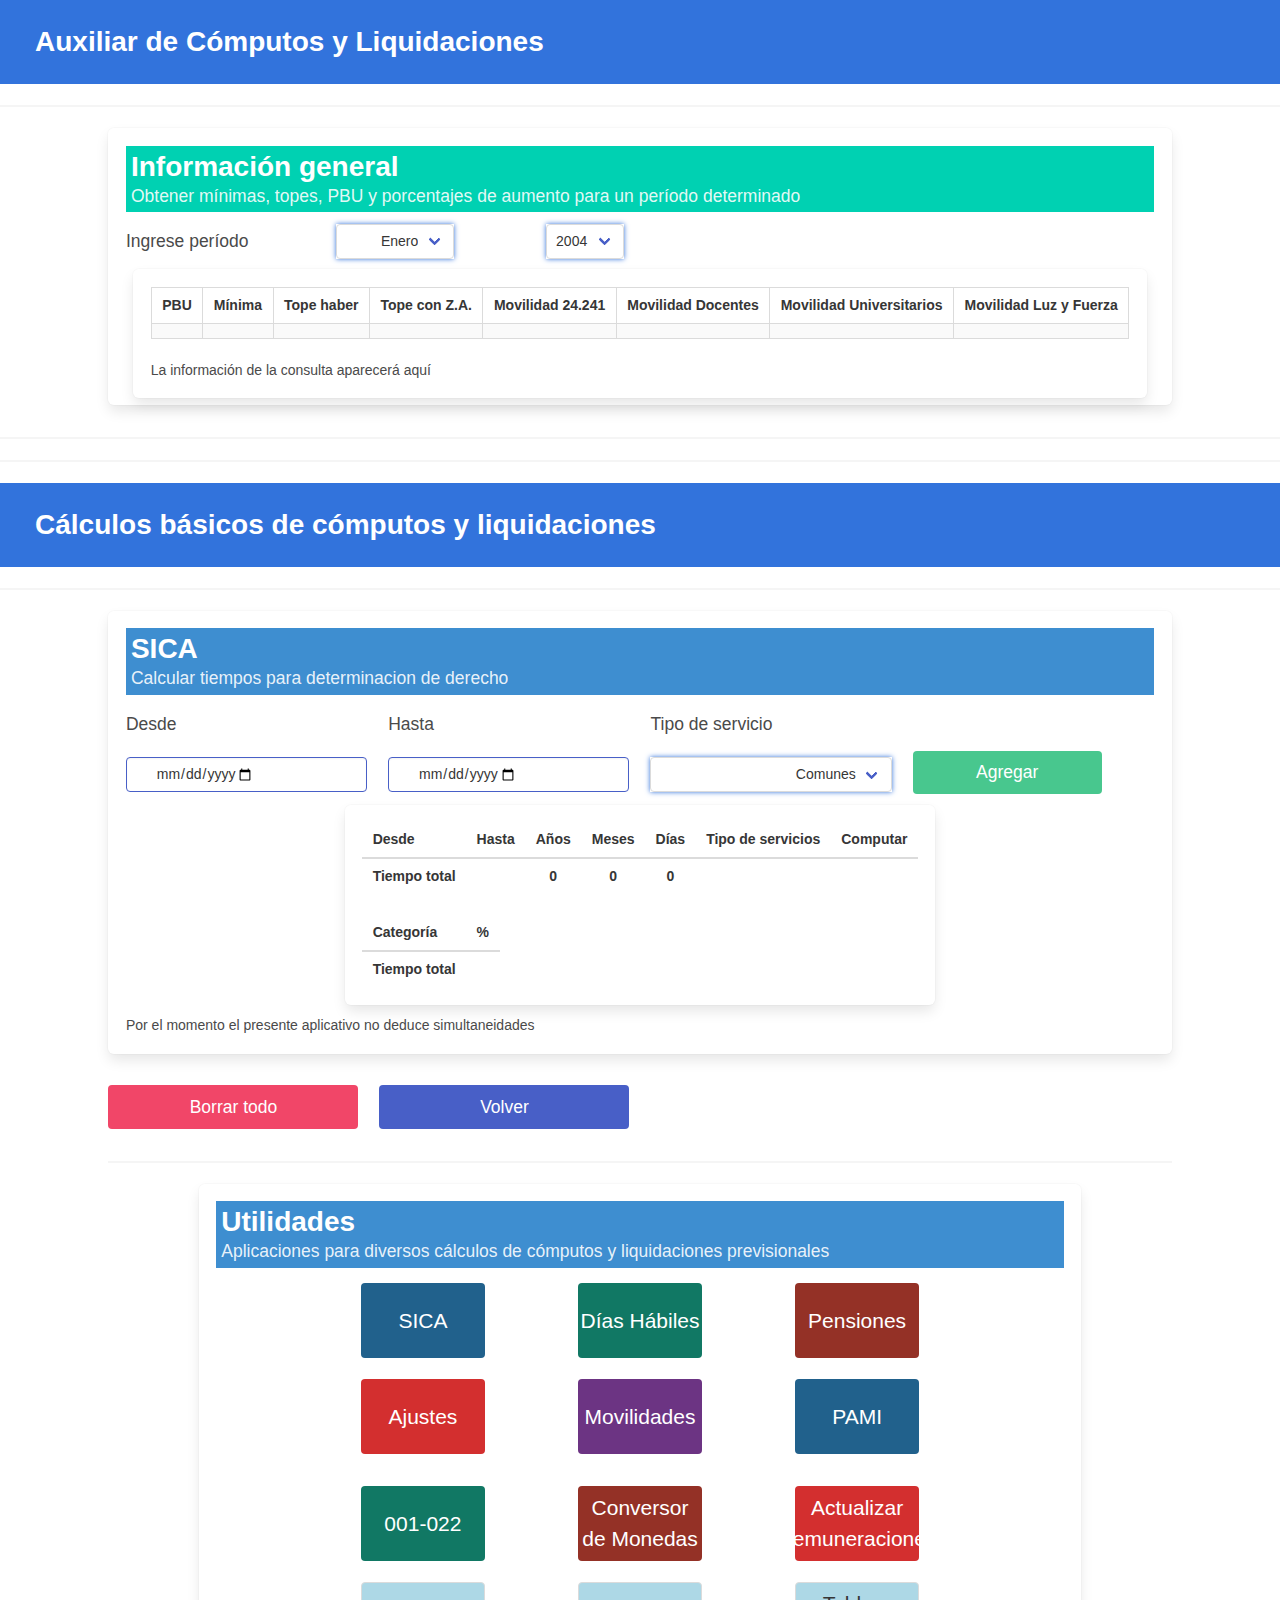
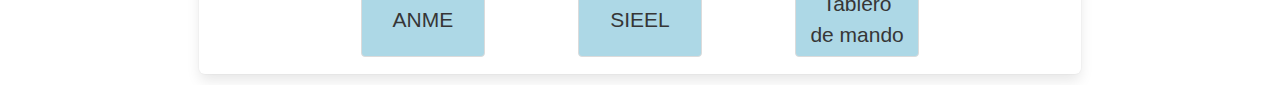
==== commit c08311b5: "Update index.html" ====
--- a/index.html
+++ b/index.html
@@ -149,23 +149,12 @@
     </section>
     <hr />
 <hr>
-<!DOCTYPE html>
-<html lang="en">
-
-<head>
-    <meta charset="UTF-8">
-    <meta name="viewport" content="width=device-width, initial-scale=1.0">
-    <link href="./css/bulma.css" rel="stylesheet">
-    <script src="./js/asis.js"></script>
-    <title>Simulador de SICA</title>
-</head>
-
-<body>
+
 
 
     <section>
         <div class="level has-text-white has-background-link has-text-weight-semibold p-5 mb-3">
-            <img src="https://intranetanses.anses.gob.ar/img/logo-30anios.png">
+          
             <p class="is-size-3 pl-4">
                 Cálculos básicos de cómputos y liquidaciones
             </p>
@@ -346,7 +335,7 @@
             </div>
 
 
-</html>	
+
 <hr>
 	
 <div class="columns is-mobile is-centered">
